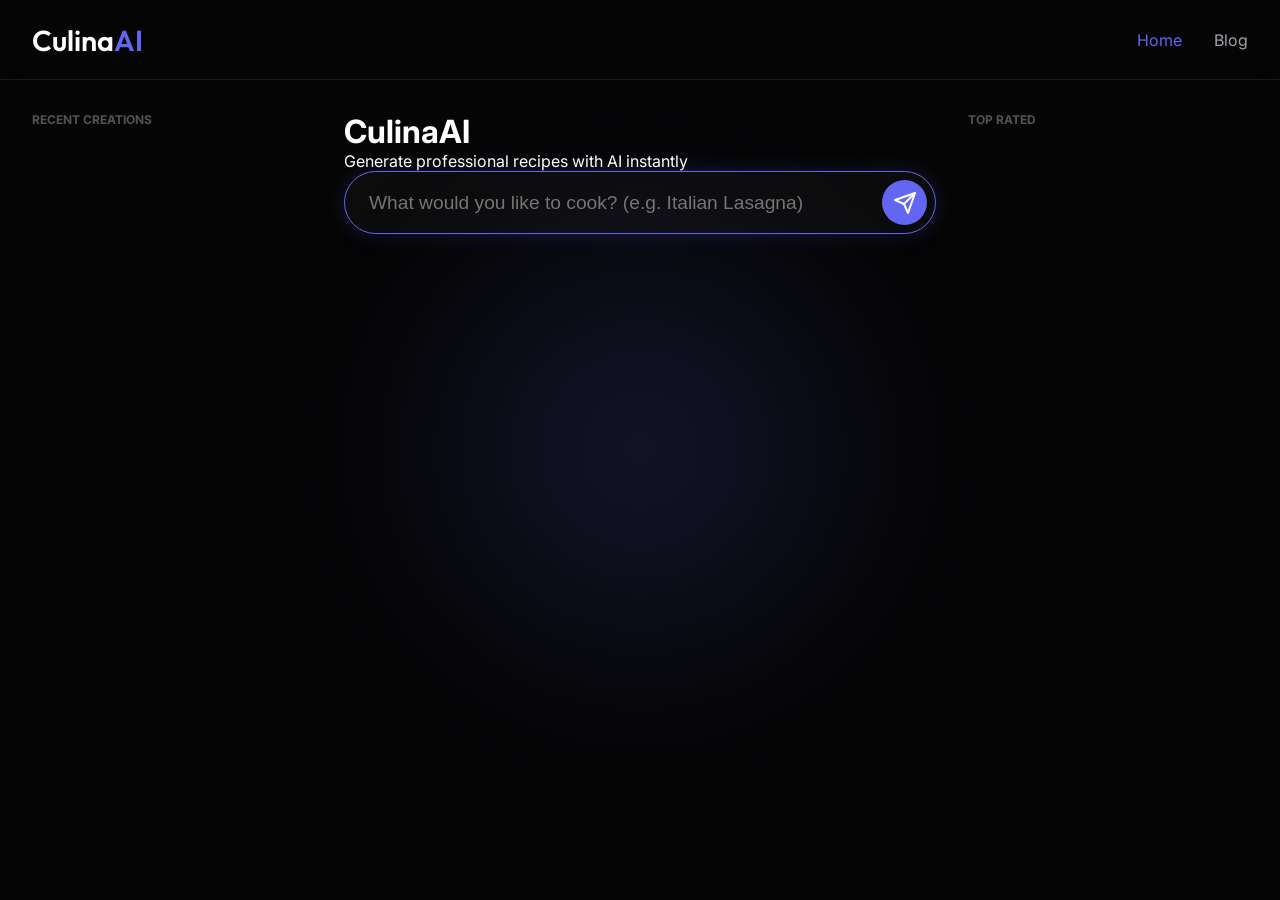
==== index.html @ 9fae443e "Initial commit - CulinaAI Gourmet Blog" ====
<!DOCTYPE html>
<html lang="en">

<head>
    <meta charset="UTF-8">
    <meta name="viewport" content="width=device-width, initial-scale=1.0">
    <title>CulinaAI - Professional AI Recipe & Article Generator</title>
    <meta name="description"
        content="Generated by CulinaAI: Professional-grade culinary articles and recipes. Optimized for search and gourmet enthusiasts.">
    <meta name="keywords"
        content="AI recipes, gourmet food blog, culinary history, professional cooking tips, chef techniques">
    <meta name="author" content="CulinaAI Expert Systems">

    <!-- Essential Links -->
    <link rel="stylesheet" href="style.css">
    <link rel="preconnect" href="https://fonts.googleapis.com">
    <link rel="preconnect" href="https://fonts.gstatic.com" crossorigin>
    <link
        href="https://fonts.googleapis.com/css2?family=Outfit:wght@300;400;600&family=Inter:wght@300;400;500;600&display=swap"
        rel="stylesheet">
    <link rel="icon" href="https://api.iconify.design/lucide:chef-hat.svg?color=%236366f1" type="image/svg+xml">

    <!-- Open Graph / Social SEO -->
    <meta property="og:type" content="website">
    <meta property="og:title" content="CulinaAI - The Future of Culinary Content">
    <meta property="og:description"
        content="Generate 1500+ word gourmet articles with professional food photography instantly.">
    <meta property="og:image" content="https://pollinations.ai/p/gourmet-plate-luxury-background">
    <meta name="twitter:card" content="summary_large_image">

    <!-- Semantic SEO -->
    <meta name="robots" content="index, follow">
    <link rel="canonical" href="http://localhost:8000/">
</head>

<body>
    <nav class="navbar">
        <div class="nav-container">
            <a href="index.html" class="nav-logo">Culina<span>AI</span></a>
            <div class="nav-links">
                <a href="index.html" class="active">Home</a>
                <a href="blog.html">Blog</a>
            </div>
        </div>
    </nav>
    <div class="background-glow"></div>

    <div class="layout-wrapper">
        <aside id="sidebar-left" class="recipe-sidebar left">
            <h4 class="sidebar-title">Recent Creations</h4>
            <!-- Saved recipes left -->
        </aside>

        <main class="container">
            <header class="header">
                <h1 class="logo">Culina<span>AI</span></h1>
                <p class="subtitle">Generate professional recipes with AI instantly</p>
            </header>

            <section class="prompt-section">
                <form id="prompt-form" class="search-bar-container">
                    <input type="text" id="prompt-input"
                        placeholder="What would you like to cook? (e.g. Italian Lasagna)" autocomplete="off" autofocus>
                    <button type="submit" id="submit-btn" aria-label="Generate">
                        <svg xmlns="http://www.w3.org/2000/svg" width="24" height="24" viewBox="0 0 24 24" fill="none"
                            stroke="currentColor" stroke-width="2" stroke-linecap="round" stroke-linejoin="round">
                            <line x1="22" y1="2" x2="11" y2="13"></line>
                            <polygon points="22 2 15 22 11 13 2 9 22 2"></polygon>
                        </svg>
                    </button>
                </form>
            </section>

            <section id="result-section" class="result-section hidden">
                <div class="result-card">
                    <div class="result-header">
                        <span>Response</span>
                        <button id="copy-btn" class="icon-btn" title="Copy to clipboard">
                            <svg xmlns="http://www.w3.org/2000/svg" width="18" height="18" viewBox="0 0 24 24"
                                fill="none" stroke="currentColor" stroke-width="2" stroke-linecap="round"
                                stroke-linejoin="round">
                                <rect x="9" y="9" width="13" height="13" rx="2" ry="2"></rect>
                                <path d="M5 15H4a2 2 0 0 1-2-2V4a2 2 0 0 1 2-2h9a2 2 0 0 1 2 2v1"></path>
                            </svg>
                        </button>
                    </div>
                    <div id="result-content" class="result-content">
                        <!-- AI response will appear here -->
                    </div>

                    <div id="image-section" class="image-section hidden">
                        <div class="divider"></div>
                        <div class="result-header">
                            <span>Generated Visual</span>
                        </div>
                        <div class="image-wrapper">
                            <img id="generated-image" src="" alt="AI Generated Image">
                            <div class="image-overlay">
                                <button id="download-btn" class="icon-btn" title="Download Image">
                                    <svg xmlns="http://www.w3.org/2000/svg" width="20" height="20" viewBox="0 0 24 24"
                                        fill="none" stroke="currentColor" stroke-width="2" stroke-linecap="round"
                                        stroke-linejoin="round">
                                        <path d="M21 15v4a2 2 0 0 1-2 2H5a2 2 0 0 1-2-2v-4"></path>
                                        <polyline points="7 10 12 15 17 10"></polyline>
                                        <line x1="12" y1="15" x2="12" y2="3"></line>
                                    </svg>
                                </button>
                            </div>
                        </div>
                    </div>

                    <div class="result-footer">
                        <a id="direct-link" href="#" target="_blank" class="link-btn">Open raw link</a>
                    </div>
                </div>
            </section>

            <div id="loader" class="loader hidden">
                <div class="spinner"></div>
                <p>Generating response...</p>
            </div>

            <div id="status-msg" class="status-msg"></div>
        </main>

        <aside id="sidebar-right" class="recipe-sidebar right">
            <h4 class="sidebar-title">Top Rated</h4>
            <!-- Saved recipes right -->
        </aside>
    </div>

    <script type="module" src="script.js"></script>
</body>

</html>
---- style.css ----
:root {
    --bg-color: #050505;
    --accent-color: #6366f1;
    --accent-glow: rgba(99, 102, 241, 0.5);
    --text-primary: #ffffff;
    --text-secondary: #a1a1aa;
    --glass-bg: rgba(255, 255, 255, 0.03);
    --glass-border: rgba(255, 255, 255, 0.08);
    --card-bg: #121212;
    --font-main: 'Inter', sans-serif;
    --font-heading: 'Outfit', sans-serif;
}

* {
    margin: 0;
    padding: 0;
    box-sizing: border-box;
}

body {
    background-color: var(--bg-color);
    color: var(--text-primary);
    font-family: var(--font-main);
    min-height: 100vh;
    overflow-x: hidden;
    padding-top: 80px;
}

.background-glow {
    position: fixed;
    top: 50%;
    left: 50%;
    transform: translate(-50%, -50%);
    width: 600px;
    height: 600px;
    background: radial-gradient(circle, var(--accent-glow) 0%, transparent 70%);
    filter: blur(80px);
    z-index: -1;
    opacity: 0.4;
}

/* Navbar */
.navbar {
    position: fixed;
    top: 0;
    left: 0;
    right: 0;
    height: 80px;
    background: rgba(5, 5, 5, 0.8);
    backdrop-filter: blur(20px);
    border-bottom: 1px solid var(--glass-border);
    z-index: 1000;
}

.nav-container {
    max-width: 1400px;
    margin: 0 auto;
    height: 100%;
    padding: 0 2rem;
    display: flex;
    justify-content: space-between;
    align-items: center;
}

.nav-logo {
    font-family: var(--font-heading);
    font-size: 1.8rem;
    font-weight: 600;
    text-decoration: none;
    color: white;
}

.nav-logo span {
    color: var(--accent-color);
}

.nav-links {
    display: flex;
    gap: 2rem;
}

.nav-links a {
    text-decoration: none;
    color: var(--text-secondary);
    transition: 0.3s;
}

.nav-links a:hover,
.nav-links a.active {
    color: var(--accent-color);
}

/* Layout */
.layout-wrapper {
    display: flex;
    justify-content: center;
    max-width: 1600px;
    margin: 0 auto;
    gap: 2rem;
    padding: 2rem;
}

.recipe-sidebar {
    width: 280px;
    flex-shrink: 0;
    position: sticky;
    top: 100px;
    max-height: 80vh;
    overflow-y: auto;
    padding-right: 10px;
}

.recipe-sidebar::-webkit-scrollbar {
    width: 4px;
}

.recipe-sidebar::-webkit-scrollbar-thumb {
    background: var(--glass-border);
    border-radius: 10px;
}

.sidebar-title {
    font-size: 0.75rem;
    color: var(--text-secondary);
    text-transform: uppercase;
    margin-bottom: 1rem;
    opacity: 0.5;
}

.sidebar-card {
    background: var(--glass-bg);
    border: 1px solid var(--glass-border);
    border-radius: 12px;
    padding: 0.8rem;
    margin-bottom: 1rem;
    cursor: pointer;
    transition: 0.3s;
}

.sidebar-card:hover {
    border-color: var(--accent-color);
    transform: translateY(-3px);
}

.sidebar-card img {
    width: 100%;
    aspect-ratio: 1;
    object-fit: cover;
    border-radius: 8px;
    margin-bottom: 0.5rem;
}

.sidebar-card h5 {
    font-size: 0.85rem;
    font-weight: 500;
}

.container {
    flex: 1;
    max-width: 800px;
}

/* Prompt Input */
.search-bar-container {
    display: flex;
    align-items: center;
    background: var(--glass-bg);
    border: 1px solid var(--glass-border);
    border-radius: 100px;
    padding: 0.5rem 0.5rem 0.5rem 1.5rem;
    transition: 0.3s;
}

.search-bar-container:focus-within {
    border-color: var(--accent-color);
    box-shadow: 0 0 20px rgba(99, 102, 241, 0.2);
}

#prompt-input {
    flex: 1;
    background: transparent;
    border: none;
    color: white;
    font-size: 1.2rem;
    outline: none;
}

#submit-btn {
    background: var(--accent-color);
    color: white;
    border: none;
    width: 45px;
    height: 45px;
    border-radius: 50%;
    display: flex;
    align-items: center;
    justify-content: center;
    cursor: pointer;
}

/* Result Card */
.result-card {
    background: var(--card-bg);
    border: 1px solid var(--glass-border);
    border-radius: 32px;
    padding: 3rem;
    margin-top: 2rem;
    box-shadow: 0 20px 50px rgba(0, 0, 0, 0.5);
}

.result-content {
    line-height: 1.8;
    font-size: 1.1rem;
    color: #d1d1d6;
    max-width: 100%;
}

.result-content h3 {
    font-size: 2.2rem;
    font-family: var(--font-heading);
    color: var(--accent-color);
    margin: 3rem 0 1.5rem;
}

.result-content h4 {
    font-size: 1.5rem;
    color: white;
    margin: 2.5rem 0 1rem;
    padding-left: 15px;
    border-left: 4px solid var(--accent-color);
}

.result-content li {
    margin-bottom: 0.4rem;
    list-style: none;
    position: relative;
    padding-left: 1.2rem;
}

.result-content li::before {
    content: "•";
    color: var(--accent-color);
    position: absolute;
    left: 0;
}

.image-wrapper {
    position: relative;
    border-radius: 16px;
    overflow: hidden;
    margin-top: 1.5rem;
}

.image-wrapper img {
    width: 100%;
    display: block;
}

/* Blog */
.blog-container {
    max-width: 1200px;
    margin: 2rem auto;
    padding: 0 2rem;
}

.blog-grid {
    display: grid;
    grid-template-columns: repeat(auto-fill, minmax(300px, 1fr));
    gap: 2rem;
    margin-top: 3rem;
}

.blog-card {
    background: var(--card-bg);
    border: 1px solid var(--glass-border);
    border-radius: 20px;
    overflow: hidden;
    transition: 0.3s;
}

.blog-card:hover {
    transform: translateY(-8px);
    border-color: var(--accent-color);
}

.blog-card-image img {
    width: 100%;
    aspect-ratio: 4/3;
    object-fit: cover;
}

.blog-card-content {
    padding: 1.5rem;
}

.blog-card-content h3 {
    font-size: 1.2rem;
    margin-bottom: 0.5rem;
}

.view-recipe-btn {
    display: block;
    width: 100%;
    text-align: center;
    background: transparent;
    border: 1px solid var(--accent-color);
    color: var(--accent-color);
    padding: 0.6rem;
    border-radius: 100px;
    text-decoration: none;
    font-weight: 600;
    cursor: pointer;
}

/* Modal */
.modal {
    position: fixed;
    top: 0;
    left: 0;
    width: 100%;
    height: 100%;
    background: rgba(0, 0, 0, 0.9);
    z-index: 2000;
    display: flex;
    justify-content: center;
    align-items: center;
}

.modal-content {
    background: var(--card-bg);
    border: 1px solid var(--glass-border);
    width: 90%;
    max-width: 800px;
    max-height: 90vh;
    border-radius: 24px;
    padding: 2rem;
    position: relative;
    overflow-y: auto;
}

.close-modal {
    position: absolute;
    top: 1rem;
    right: 1.5rem;
    font-size: 2rem;
    cursor: pointer;
    color: var(--text-secondary);
}

.modal-img {
    width: 100%;
    border-radius: 15px;
    margin: 1rem 0;
}

.hidden {
    display: none !important;
}

.loader {
    text-align: center;
    padding: 2rem;
}

.spinner {
    width: 40px;
    height: 40px;
    border: 3px solid rgba(255, 255, 255, 0.1);
    border-top-color: var(--accent-color);
    border-radius: 50%;
    animation: spin 1s linear infinite;
    margin: 0 auto 1rem;
}

@keyframes spin {
    to {
        transform: rotate(360deg);
    }
}

@media (max-width: 1100px) {
    .recipe-sidebar {
        display: none;
    }
}

@media (max-width: 600px) {
    .nav-links {
        display: none;
    }
}

.status-msg {
    text-align: center;
    margin-top: 1rem;
    font-size: 0.9rem;
    color: var(--text-secondary);
}

.status-msg.error {
    color: #ef4444;
}

.status-msg.success {
    color: #10b981;
}

.article-image {
    width: 100%;
    max-width: 100%;
    margin: 4rem 0;
    text-align: center;
    position: relative;
    border-radius: 24px;
    overflow: hidden;
    background: var(--glass-bg);
    border: 1px solid var(--glass-border);
    box-shadow: 0 15px 40px rgba(0, 0, 0, 0.4);
    box-sizing: border-box;
    /* Strict containment */
}

.article-image img {
    width: 100%;
    max-width: 100%;
    height: auto;
    max-height: 700px;
    object-fit: cover;
    display: block;
    transition: transform 0.8s cubic-bezier(0.16, 1, 0.3, 1);
}

.article-image:hover img {
    transform: scale(1.03);
}

.image-caption {
    padding: 1rem 1.5rem;
    font-size: 0.85rem;
    color: var(--text-secondary);
    background: rgba(0, 0, 0, 0.7);
    backdrop-filter: blur(12px);
    width: 100%;
    position: absolute;
    bottom: 0;
    left: 0;
    text-align: left;
    border-top: 1px solid var(--glass-border);
    box-sizing: border-box;
}

.result-content h3,
.result-content h4 {
    color: white;
    margin: 2rem 0 1rem;
}

.result-content p {
    margin-bottom: 1.8rem;
    color: #b1b1b6;
}
/* FAQ Accordion */
details {
    background: var(--glass-bg);
    border: 1px solid var(--glass-border);
    border-radius: 12px;
    margin-bottom: 1rem;
    padding: 1rem;
    transition: 0.3s;
}
details[open] {
    border-color: var(--accent-color);
    background: rgba(99, 102, 241, 0.05);
}
summary {
    font-weight: 600;
    cursor: pointer;
    list-style: none;
    display: flex;
    justify-content: space-between;
    align-items: center;
    color: white;
}
summary::after {
    content: '+';
    color: var(--accent-color);
    font-size: 1.2rem;
    transition: 0.3s;
}
details[open] summary::after {
    content: '-';
    transform: rotate(90deg);
}
.faq-answer {
    margin-top: 1rem;
    padding-top: 1rem;
    border-top: 1px solid var(--glass-border);
    color: var(--text-secondary);
    line-height: 1.6;
}
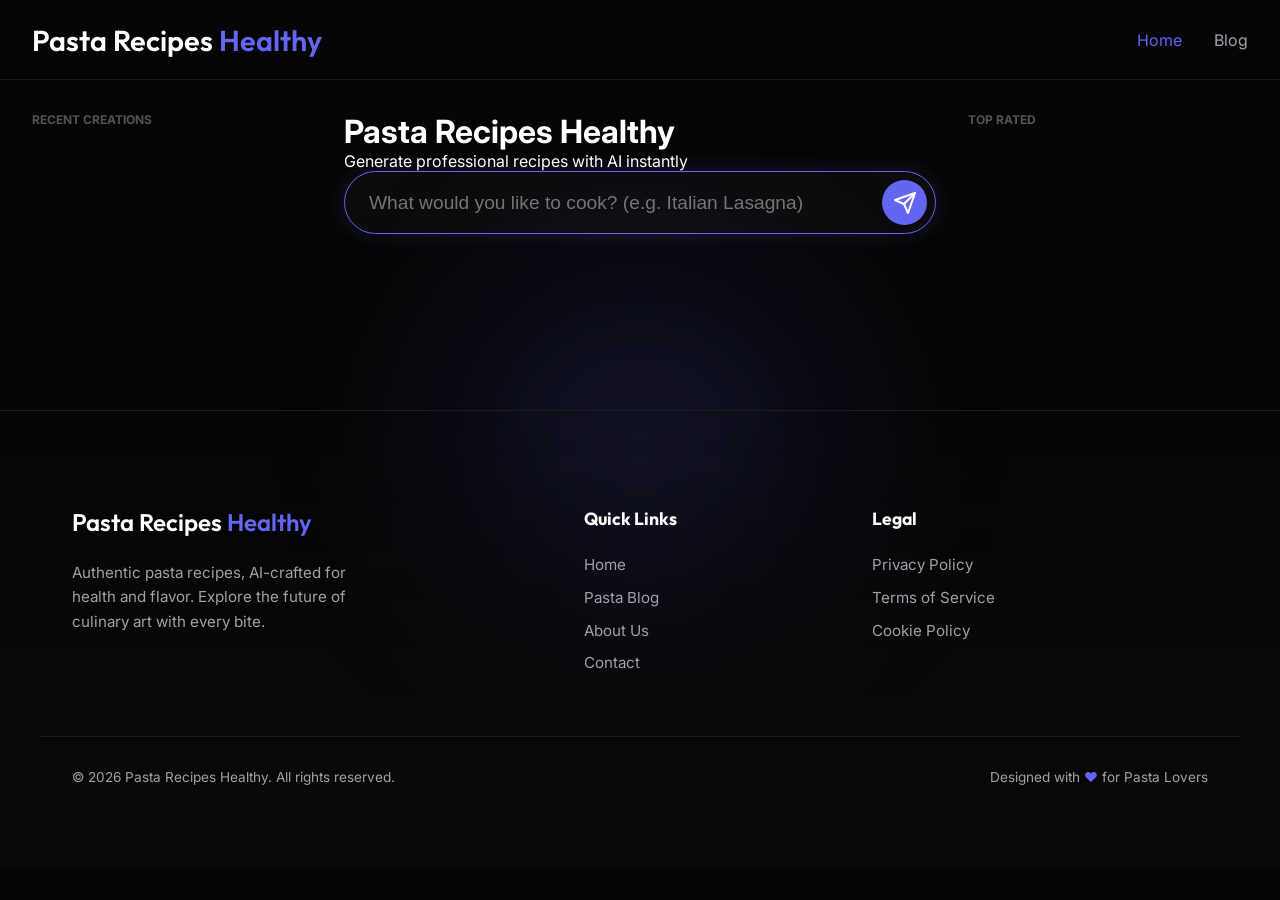
==== commit 0c4e8a1c: "Update brand name to Pasta Recipes Healthy, add legal pages, and implement premium footer" ====
--- a/index.html
+++ b/index.html
@@ -4,12 +4,12 @@
 <head>
     <meta charset="UTF-8">
     <meta name="viewport" content="width=device-width, initial-scale=1.0">
-    <title>CulinaAI - Professional AI Recipe & Article Generator</title>
+    <title>Pasta Recipes Healthy - AI-Powered Pasta Guide</title>
     <meta name="description"
         content="Generated by CulinaAI: Professional-grade culinary articles and recipes. Optimized for search and gourmet enthusiasts.">
     <meta name="keywords"
         content="AI recipes, gourmet food blog, culinary history, professional cooking tips, chef techniques">
-    <meta name="author" content="CulinaAI Expert Systems">
+    <meta name="author" content="Pasta Recipes Healthy Expert Systems">
 
     <!-- Essential Links -->
     <link rel="stylesheet" href="style.css">
@@ -22,7 +22,7 @@
 
     <!-- Open Graph / Social SEO -->
     <meta property="og:type" content="website">
-    <meta property="og:title" content="CulinaAI - The Future of Culinary Content">
+    <meta property="og:title" content="Pasta Recipes Healthy - The Future of Pasta Cooking">
     <meta property="og:description"
         content="Generate 1500+ word gourmet articles with professional food photography instantly.">
     <meta property="og:image" content="https://pollinations.ai/p/gourmet-plate-luxury-background">
@@ -36,7 +36,7 @@
 <body>
     <nav class="navbar">
         <div class="nav-container">
-            <a href="index.html" class="nav-logo">Culina<span>AI</span></a>
+            <a href="index.html" class="nav-logo">Pasta Recipes<span> Healthy</span></a>
             <div class="nav-links">
                 <a href="index.html" class="active">Home</a>
                 <a href="blog.html">Blog</a>
@@ -53,7 +53,7 @@
 
         <main class="container">
             <header class="header">
-                <h1 class="logo">Culina<span>AI</span></h1>
+                <h1 class="logo">Pasta Recipes<span> Healthy</span></h1>
                 <p class="subtitle">Generate professional recipes with AI instantly</p>
             </header>
 
@@ -129,6 +129,37 @@
         </aside>
     </div>
 
+    <footer class="footer-legal">
+        <div class="footer-content">
+            <div class="footer-brand">
+                <a href="index.html" class="footer-logo">Pasta Recipes<span> Healthy</span></a>
+                <p>Authentic pasta recipes, AI-crafted for health and flavor. Explore the future of culinary art with
+                    every bite.</p>
+            </div>
+            <div class="footer-column">
+                <h4>Quick Links</h4>
+                <ul class="footer-links-list">
+                    <li><a href="index.html">Home</a></li>
+                    <li><a href="blog.html">Pasta Blog</a></li>
+                    <li><a href="about.html">About Us</a></li>
+                    <li><a href="contact.html">Contact</a></li>
+                </ul>
+            </div>
+            <div class="footer-column">
+                <h4>Legal</h4>
+                <ul class="footer-links-list">
+                    <li><a href="privacy.html">Privacy Policy</a></li>
+                    <li><a href="terms.html">Terms of Service</a></li>
+                    <li><a href="cookies.html">Cookie Policy</a></li>
+                </ul>
+            </div>
+        </div>
+        <div class="footer-bottom">
+            <p>&copy; 2026 Pasta Recipes Healthy. All rights reserved.</p>
+            <p>Designed with <span style="color: var(--accent-color);">♥</span> for Pasta Lovers</p>
+        </div>
+    </footer>
+
     <script type="module" src="script.js"></script>
 </body>
 
--- a/style.css
+++ b/style.css
@@ -459,6 +459,7 @@
     margin-bottom: 1.8rem;
     color: #b1b1b6;
 }
+
 /* FAQ Accordion */
 details {
     background: var(--glass-bg);
@@ -468,10 +469,12 @@
     padding: 1rem;
     transition: 0.3s;
 }
+
 details[open] {
     border-color: var(--accent-color);
     background: rgba(99, 102, 241, 0.05);
 }
+
 summary {
     font-weight: 600;
     cursor: pointer;
@@ -481,16 +484,19 @@
     align-items: center;
     color: white;
 }
+
 summary::after {
     content: '+';
     color: var(--accent-color);
     font-size: 1.2rem;
     transition: 0.3s;
 }
+
 details[open] summary::after {
     content: '-';
     transform: rotate(90deg);
 }
+
 .faq-answer {
     margin-top: 1rem;
     padding-top: 1rem;
@@ -498,3 +504,103 @@
     color: var(--text-secondary);
     line-height: 1.6;
 }
+
+/* Footer Legal */
+.footer-legal {
+    margin-top: 8rem;
+    padding: 6rem 0 3rem;
+    background: linear-gradient(to bottom, transparent, rgba(10, 10, 10, 0.95));
+    border-top: 1px solid var(--glass-border);
+    position: relative;
+}
+
+.footer-content {
+    max-width: 1200px;
+    margin: 0 auto;
+    padding: 0 2rem;
+    display: grid;
+    grid-template-columns: 2fr 1fr 1.5fr;
+    gap: 4rem;
+}
+
+.footer-brand .footer-logo {
+    font-family: var(--font-heading);
+    font-size: 1.5rem;
+    font-weight: 600;
+    color: white;
+    text-decoration: none;
+    margin-bottom: 1.5rem;
+    display: inline-block;
+}
+
+.footer-brand .footer-logo span {
+    color: var(--accent-color);
+}
+
+.footer-brand p {
+    color: var(--text-secondary);
+    font-size: 0.95rem;
+    line-height: 1.6;
+    margin-bottom: 2rem;
+    max-width: 300px;
+}
+
+.footer-column h4 {
+    color: white;
+    font-family: var(--font-heading);
+    font-size: 1.1rem;
+    margin-bottom: 1.5rem;
+}
+
+.footer-links-list {
+    list-style: none;
+    display: flex;
+    flex-direction: column;
+    gap: 0.8rem;
+}
+
+.footer-links-list a {
+    color: var(--text-secondary);
+    text-decoration: none;
+    font-size: 0.95rem;
+    transition: 0.3s;
+}
+
+.footer-links-list a:hover {
+    color: var(--accent-color);
+}
+
+.footer-bottom {
+    max-width: 1200px;
+    margin: 4rem auto 0;
+    padding: 2rem;
+    border-top: 1px solid var(--glass-border);
+    display: flex;
+    justify-content: space-between;
+    align-items: center;
+    color: var(--text-secondary);
+    font-size: 0.85rem;
+}
+
+@media (max-width: 900px) {
+    .footer-content {
+        grid-template-columns: 1fr 1fr;
+    }
+}
+
+@media (max-width: 600px) {
+    .footer-content {
+        grid-template-columns: 1fr;
+        gap: 2rem;
+        text-align: center;
+    }
+
+    .footer-brand p {
+        margin: 0 auto 2rem;
+    }
+
+    .footer-bottom {
+        flex-direction: column;
+        gap: 1rem;
+    }
+}
